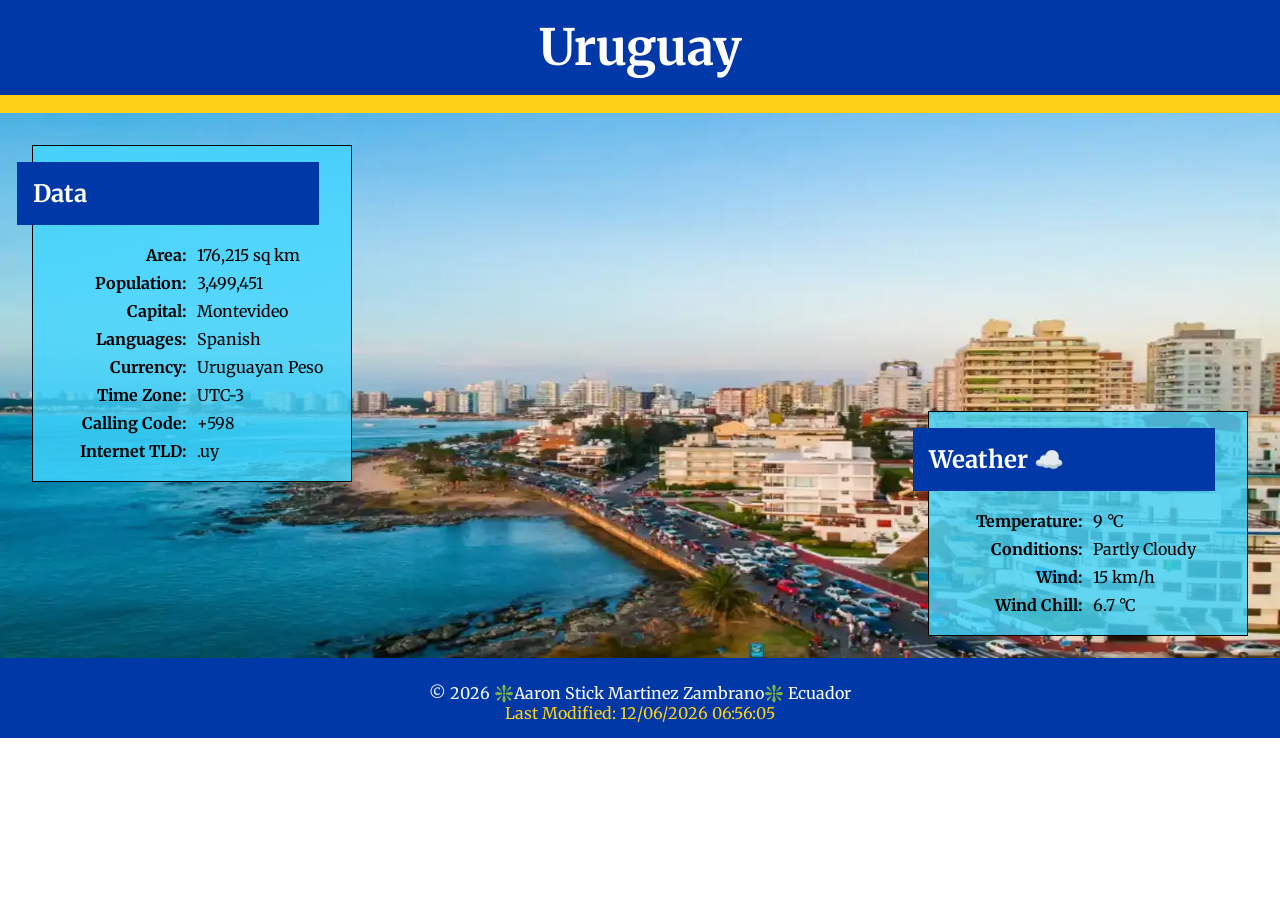
==== place.html @ f55e360b "porgam to audit" ====
<!DOCTYPE html>
<html lang="en">
<head>
    <meta charset="UTF-8">
    <meta name="viewport" content="width=device-width, initial-scale=1.0">
    <title>Place</title>
    <meta name="author" content="Aaron Martinez">
    <meta name="description" content="The complete information about the Uruguay country, with the weather and other things">
    <link rel="stylesheet" href="styles/place.css">
    <link rel="stylesheet" href="styles/place-large.css">
    <script src="scripts/place.js" defer></script>
    <link rel="preconnect" href="https://fonts.googleapis.com">
    <link rel="preconnect" href="https://fonts.gstatic.com" crossorigin>
    <link href="https://fonts.googleapis.com/css2?family=Merriweather:ital,opsz,wght@0,18..144,300..900;1,18..144,300..900&display=swap" rel="stylesheet">
</head>
<body>
    <header>
        <h1>Uruguay</h1>
    </header>
    <main>
        <div class="hero">
            <picture>
                <source srcset="images/hero-large.webp" media="(min-width: 1000px)">
                <source srcset="images/hero-medium.webp" media="(min-width: 700px)">
                <img src="images/hero-small.webp" alt="Punta del Este in Uruguay" width="600" height="750">
            </picture>
        </div>


        <section class="card data">
            <h2>Data</h2>
            <div class="datatable">
                <div class="row">
                <div class="col label">Area:</div>
                <div class="col value">176,215 sq km</div>
                </div>

                <div class="row">
                <div class="col label">Population:</div>
                <div class="col value">3,499,451</div>
                </div>

                <div class="row">
                <div class="col label">Capital:</div>
                <div class="col value">Montevideo</div>
                </div>

                <div class="row">
                <div class="col label">Languages:</div>
                <div class="col value">Spanish</div>
                </div>

                <div class="row">
                <div class="col label">Currency:</div>
                <div class="col value">Uruguayan Peso</div>
                </div>

                <div class="row">
                <div class="col label">Time Zone:</div>
                <div class="col value">UTC-3</div>
                </div>

                <div class="row">
                <div class="col label">Calling Code:</div>
                <div class="col value">+598</div>
                </div>

                <div class="row">
                <div class="col label">Internet TLD:</div>
                <div class="col value">.uy</div>
                </div>
            </div>
        </section>

        <section class="card weather">
            <h2>Weather</h2>
            <img src="images/weather-logo.svg" alt="Weather logo" width="75">
            <div class="weathertable">
                <div class="row">
                <div class="col label">Temperature:</div>
                <div class="col value">9 °C</div>
                </div>

                <div class="row">
                <div class="col label">Conditions:</div>
                <div class="col value">Partly Cloudy</div>
                </div>

                <div class="row">
                <div class="col label">Wind:</div>
                <div class="col value">15 km/h</div>
                </div>

                <div class="row">
                <div class="col label">Wind Chill:</div>
                <div class="col value" id="WindChill"></div>
                </div>
            </div>
        </section>
    </main>
    <footer>
        <p>&copy; <span id="currentyear"></span> ❇️Aaron Stick Martinez Zambrano❇️ Ecuador</p>
        <p id="lastModified"></p>
    </footer>
</body>
</html>
---- styles/place.css ----
:root { 
  --primary-color: #0038a8; 
  --secondary-color: #fcd116; 
  --tertiary-color: #40d6ff; 
  --w-color: #fff; 
  --b-color: #000; 
  --font-family: "Merriweather", serif; 
} 

* { 
  margin: 0; 
  padding: 0; 
  box-sizing: border-box; 
} 

header,
main,
footer {
  max-width: 500px;
  margin: 0 auto;
}

h1{
    font-family: var(--font-family);
    color: var(--w-color);
    padding: 1rem;
    text-align: center;
    
}

header{
    background-color: var(--primary-color);
    border-bottom: 18px solid var(--secondary-color);
}

.hero picture, 
.hero img {
    width: 100%;
    height: auto;
    display: block;
    border-bottom: 5px solid var(--primary-color);
}

.card{
    background-color: var(--tertiary-color);
    border: 1px solid var(--b-color);
    padding: 1rem;
}

.card h2{
    font-family: var(--font-family);
    text-align: center;
    margin-bottom: 1rem;
}

.card img {
  display: block;
  margin: 0 auto 1rem auto; 
  height: auto;
}

.datatable,
.weathertable {
    font-family: var(--font-family);
	max-width: 300px;
	margin: 0 auto;
}

.row {
	display: grid;
	grid-template-columns: 1fr 1fr;
    gap: 10px;
    padding: 4px 0;
}

.row .col:first-child{
    text-align: right;
    font-weight: bold;
}

.row .col:last-child{
    text-align: left;
}

footer{
    background-color: var(--primary-color);
    color: var(--w-color);
    text-align: center;
    padding: 15px;
    font-family: var(--font-family);
}

#lastModified{
    color: var(--secondary-color);
}
---- styles/place-large.css ----
@media (min-width: 1000px){
    header, main, footer{
        max-width: none;
        width: 100%;
    }

    h1{
        font-size: 50px;
    }

    main{
        position: relative;
    }

    .hero img{
        height: 550px;

    }

    .card{
        position: absolute;
        width: 320px;
        background-color: #40d6ffcc;
        
    }

    .card.data{
        left: 2rem;
        top: 2rem;
    }

    .card.weather{
        right: 2rem;
        bottom: 2rem;
    }

    .card h2{
        background-color: var(--primary-color);
        color: var(--w-color);
        text-align: left;
        padding: 1rem;
        margin-left: -2rem;
        margin-right: 1rem;
        margin-bottom: 1rem;
    }

    .card.weather h2::after{
        content: "    ☁️";
    }

    .card.weather img {
    display: none;
  }
}
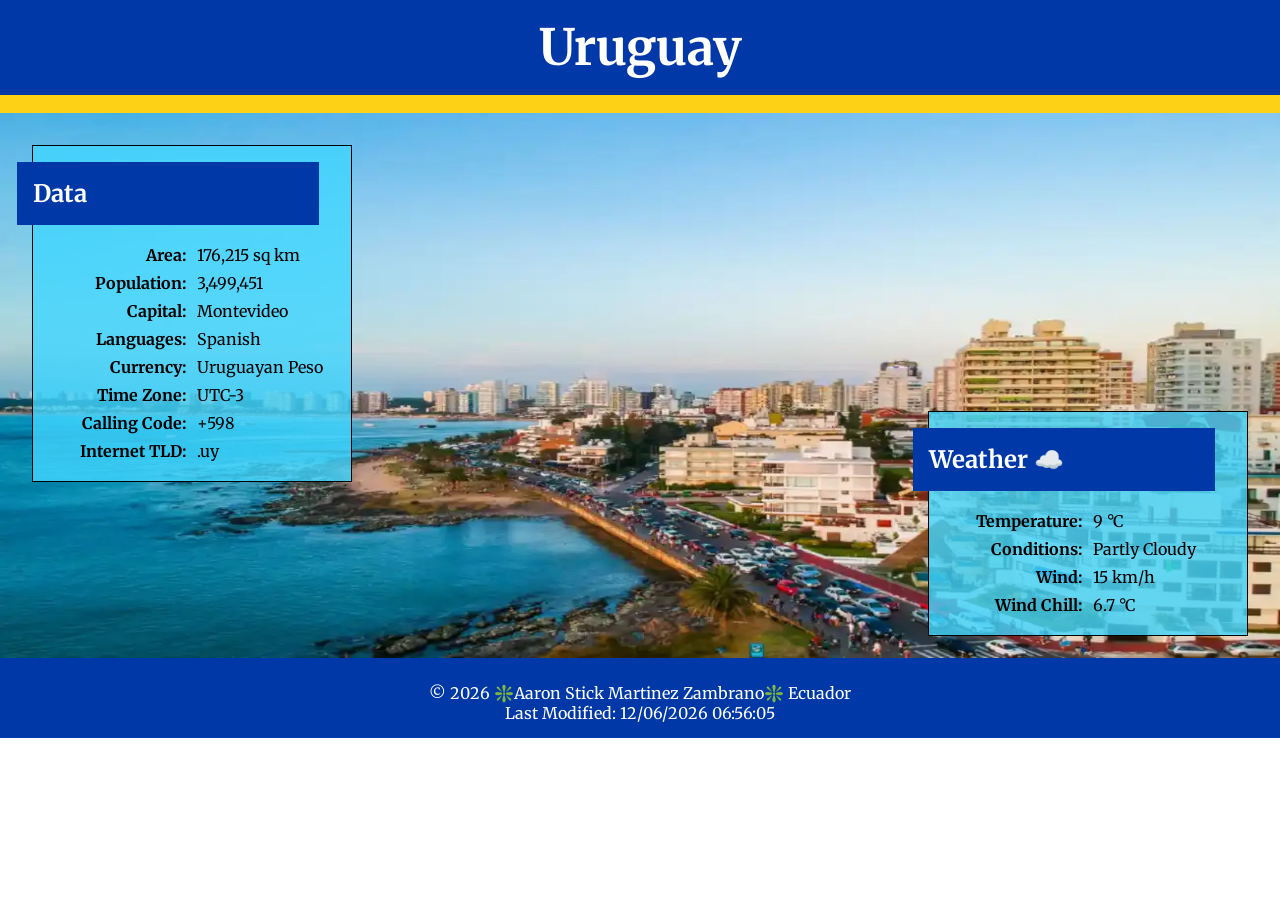
==== commit 86575d61: "design correction" ====
--- a/place.html
+++ b/place.html
@@ -6,12 +6,12 @@
     <title>Place</title>
     <meta name="author" content="Aaron Martinez">
     <meta name="description" content="The complete information about the Uruguay country, with the weather and other things">
-    <link rel="stylesheet" href="styles/place.css">
-    <link rel="stylesheet" href="styles/place-large.css">
     <script src="scripts/place.js" defer></script>
     <link rel="preconnect" href="https://fonts.googleapis.com">
     <link rel="preconnect" href="https://fonts.gstatic.com" crossorigin>
     <link href="https://fonts.googleapis.com/css2?family=Merriweather:ital,opsz,wght@0,18..144,300..900;1,18..144,300..900&display=swap" rel="stylesheet">
+    <link rel="stylesheet" href="styles/place.css">
+    <link rel="stylesheet" href="styles/place-large.css">
 </head>
 <body>
     <header>
@@ -74,7 +74,7 @@
 
         <section class="card weather">
             <h2>Weather</h2>
-            <img src="images/weather-logo.svg" alt="Weather logo" width="75">
+            <img src="images/weather-logo.svg" alt="Weather logo" width="75" height="75">
             <div class="weathertable">
                 <div class="row">
                 <div class="col label">Temperature:</div>
--- a/styles/place.css
+++ b/styles/place.css
@@ -91,5 +91,5 @@
 }
 
 #lastModified{
-    color: var(--secondary-color);
+    color: var(--w-color);
 }
